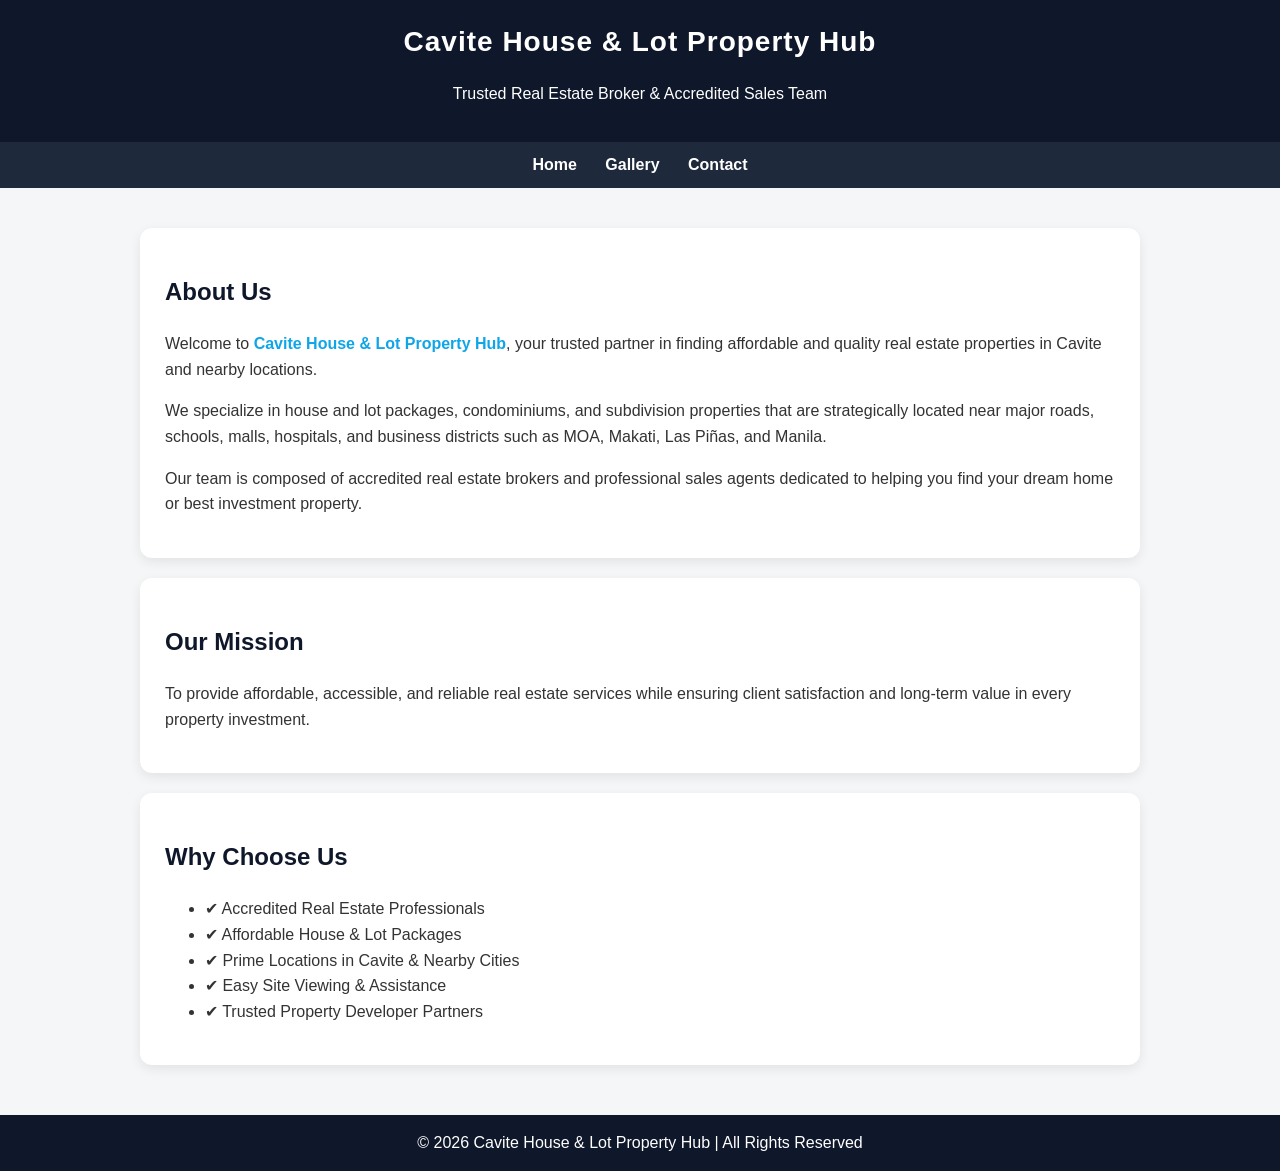
==== about.html @ 0b90f0d6 "Add files via upload" ====
<!DOCTYPE html>
<html lang="en">

<head>
    <meta charset="UTF-8" />
    <meta name="viewport" content="width=device-width, initial-scale=1.0" />
    <title>About Us | Cavite Property Hub</title>
    <style>
        body {
            font-family: Arial, sans-serif;
            margin: 0;
            background: #f4f6f8;
            color: #333;
            line-height: 1.6;
        }

        header {
            background: #0f172a;
            color: white;
            padding: 20px;
            text-align: center;
        }

        header h1 {
            margin: 0;
            font-size: 28px;
            letter-spacing: 1px;
        }

        nav {
            background: #1e293b;
            padding: 10px;
            text-align: center;
        }

        nav a {
            color: white;
            margin: 0 12px;
            text-decoration: none;
            font-weight: bold;
        }

        nav a:hover {
            color: #38bdf8;
        }

        .container {
            max-width: 1000px;
            margin: auto;
            padding: 20px;
        }

        .card {
            background: white;
            padding: 25px;
            border-radius: 12px;
            box-shadow: 0 4px 12px rgba(0, 0, 0, 0.08);
            margin-top: 20px;
        }

        h2 {
            color: #0f172a;
        }

        .highlight {
            color: #0ea5e9;
            font-weight: bold;
        }

        footer {
            text-align: center;
            padding: 15px;
            background: #0f172a;
            color: white;
            margin-top: 30px;
        }
    </style>
</head>

<body>

    <header>
        <h1>Cavite House & Lot Property Hub</h1>
        <p>Trusted Real Estate Broker & Accredited Sales Team</p>
    </header>

    <nav>
        <a href="index.html">Home</a>
        <a href="promo.html">Gallery</a>
        <a href="contact.html">Contact</a>
    </nav>

    <div class="container">
        <div class="card">
            <h2>About Us</h2>
            <p>
                Welcome to <span class="highlight">Cavite House & Lot Property Hub</span>, your trusted partner in
                finding affordable and quality real estate properties in Cavite and nearby locations.
            </p>
            <p>
                We specialize in house and lot packages, condominiums, and subdivision properties that are strategically
                located near major roads, schools, malls, hospitals, and business districts such as MOA, Makati, Las
                Piñas, and Manila.
            </p>
            <p>
                Our team is composed of accredited real estate brokers and professional sales agents dedicated to
                helping you find your dream home or best investment property.
            </p>
        </div>

        <div class="card">
            <h2>Our Mission</h2>
            <p>
                To provide affordable, accessible, and reliable real estate services while ensuring client satisfaction
                and long-term value in every property investment.
            </p>
        </div>

        <div class="card">
            <h2>Why Choose Us</h2>
            <ul>
                <li>✔ Accredited Real Estate Professionals</li>
                <li>✔ Affordable House & Lot Packages</li>
                <li>✔ Prime Locations in Cavite & Nearby Cities</li>
                <li>✔ Easy Site Viewing & Assistance</li>
                <li>✔ Trusted Property Developer Partners</li>
            </ul>
        </div>
    </div>

    <footer>
        &copy; 2026 Cavite House & Lot Property Hub | All Rights Reserved
    </footer>

</body>

</html>
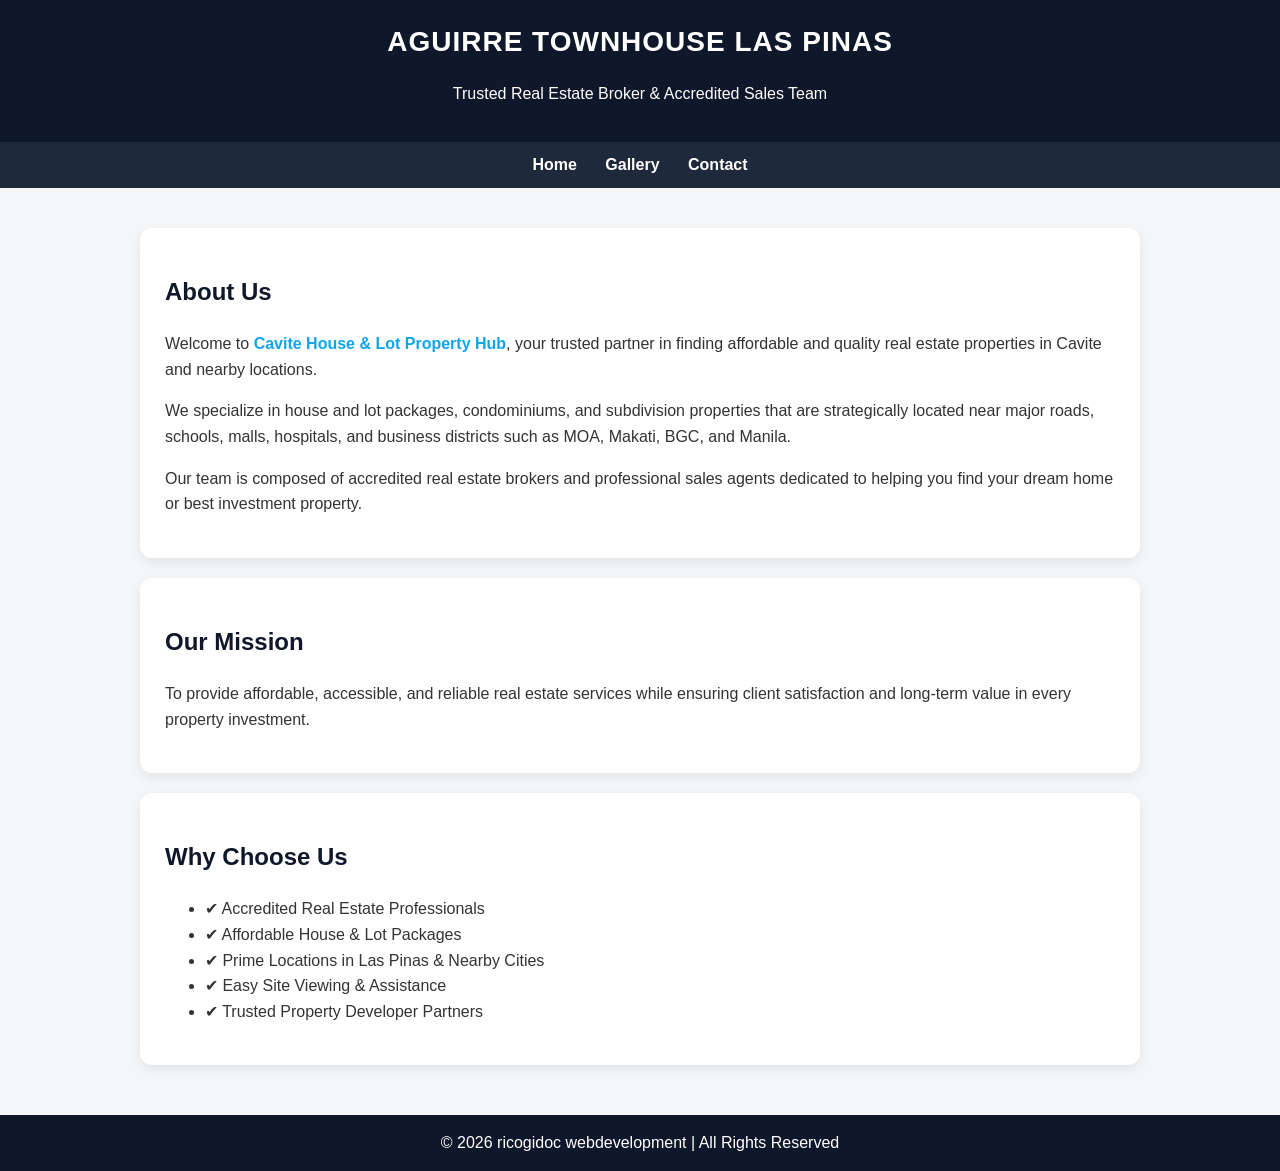
==== commit e7e7fb52: "Update about.html" ====
--- a/about.html
+++ b/about.html
@@ -4,7 +4,7 @@
 <head>
     <meta charset="UTF-8" />
     <meta name="viewport" content="width=device-width, initial-scale=1.0" />
-    <title>About Us | Cavite Property Hub</title>
+    <title>About Us | aguirretown house</title>
     <style>
         body {
             font-family: Arial, sans-serif;
@@ -80,7 +80,7 @@
 <body>
 
     <header>
-        <h1>Cavite House & Lot Property Hub</h1>
+        <h1>AGUIRRE TOWNHOUSE LAS PINAS</h1>
         <p>Trusted Real Estate Broker & Accredited Sales Team</p>
     </header>
 
@@ -99,8 +99,7 @@
             </p>
             <p>
                 We specialize in house and lot packages, condominiums, and subdivision properties that are strategically
-                located near major roads, schools, malls, hospitals, and business districts such as MOA, Makati, Las
-                Piñas, and Manila.
+                located near major roads, schools, malls, hospitals, and business districts such as MOA, Makati, BGC, and Manila.
             </p>
             <p>
                 Our team is composed of accredited real estate brokers and professional sales agents dedicated to
@@ -121,7 +120,7 @@
             <ul>
                 <li>✔ Accredited Real Estate Professionals</li>
                 <li>✔ Affordable House & Lot Packages</li>
-                <li>✔ Prime Locations in Cavite & Nearby Cities</li>
+                <li>✔ Prime Locations in Las Pinas & Nearby Cities</li>
                 <li>✔ Easy Site Viewing & Assistance</li>
                 <li>✔ Trusted Property Developer Partners</li>
             </ul>
@@ -129,9 +128,9 @@
     </div>
 
     <footer>
-        &copy; 2026 Cavite House & Lot Property Hub | All Rights Reserved
+        &copy; 2026 ricogidoc webdevelopment | All Rights Reserved
     </footer>
 
 </body>
 
-</html>+</html>
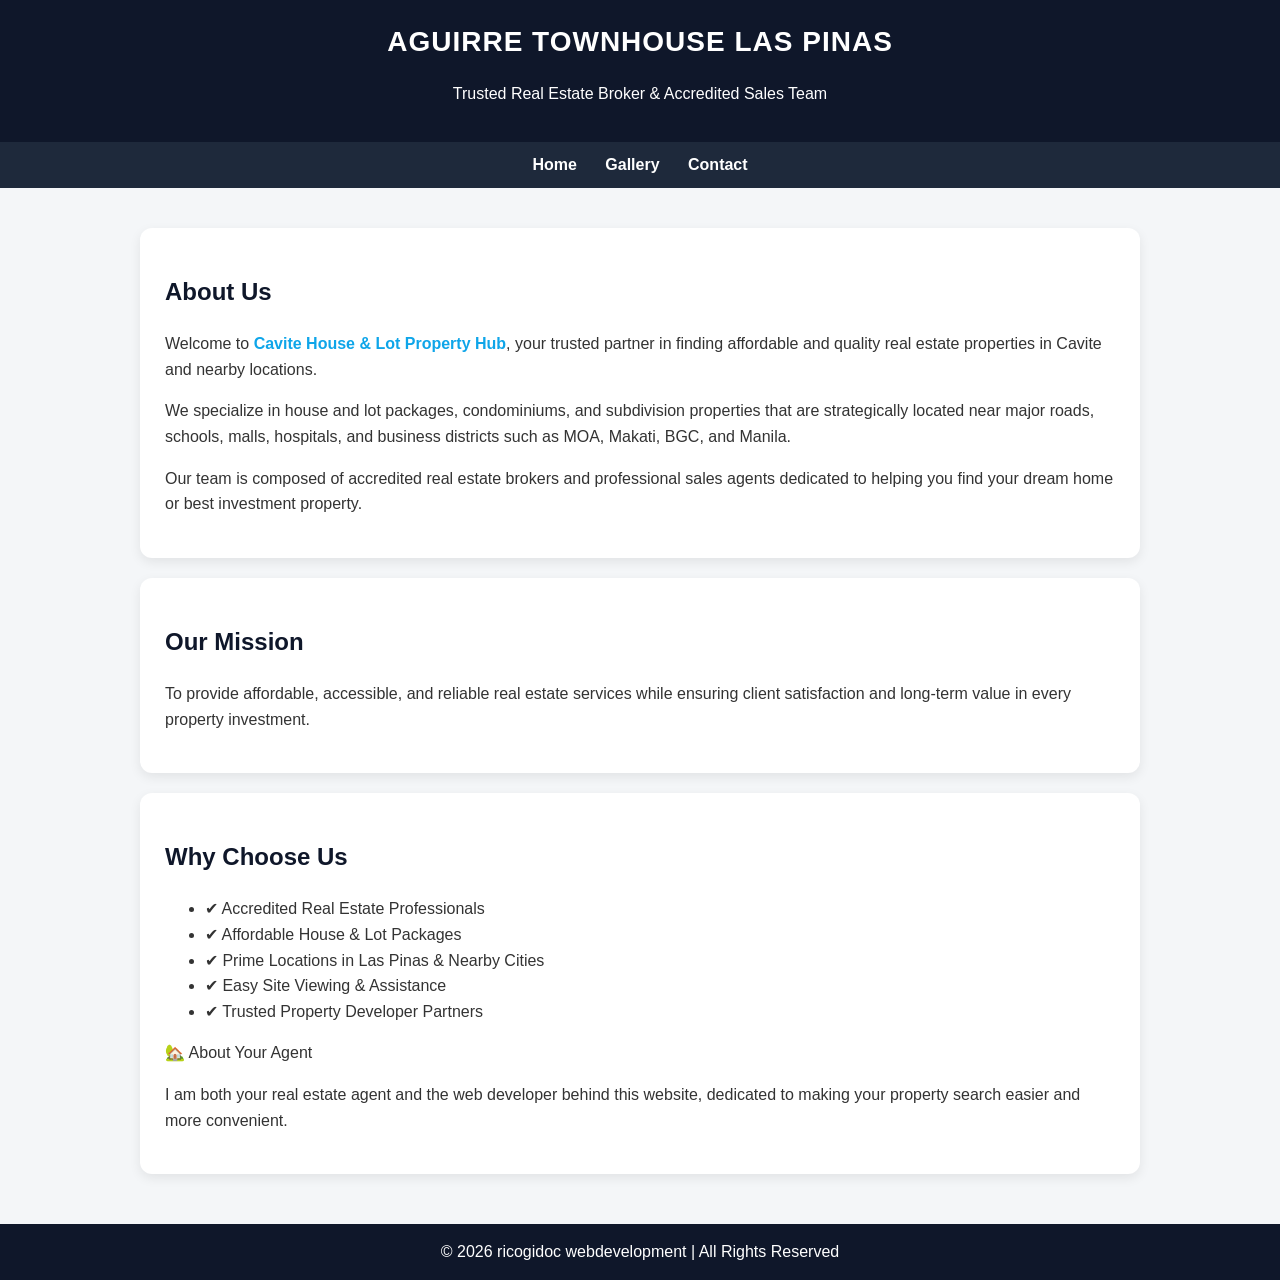
==== commit 269de402: "Update about.html" ====
--- a/about.html
+++ b/about.html
@@ -124,6 +124,9 @@
                 <li>✔ Easy Site Viewing & Assistance</li>
                 <li>✔ Trusted Property Developer Partners</li>
             </ul>
+            <p>🏡 About Your Agent</p>
+<p>I am both your real estate agent and the web developer behind this website, dedicated to making your property search easier and more convenient.
+            </p>
         </div>
     </div>
 
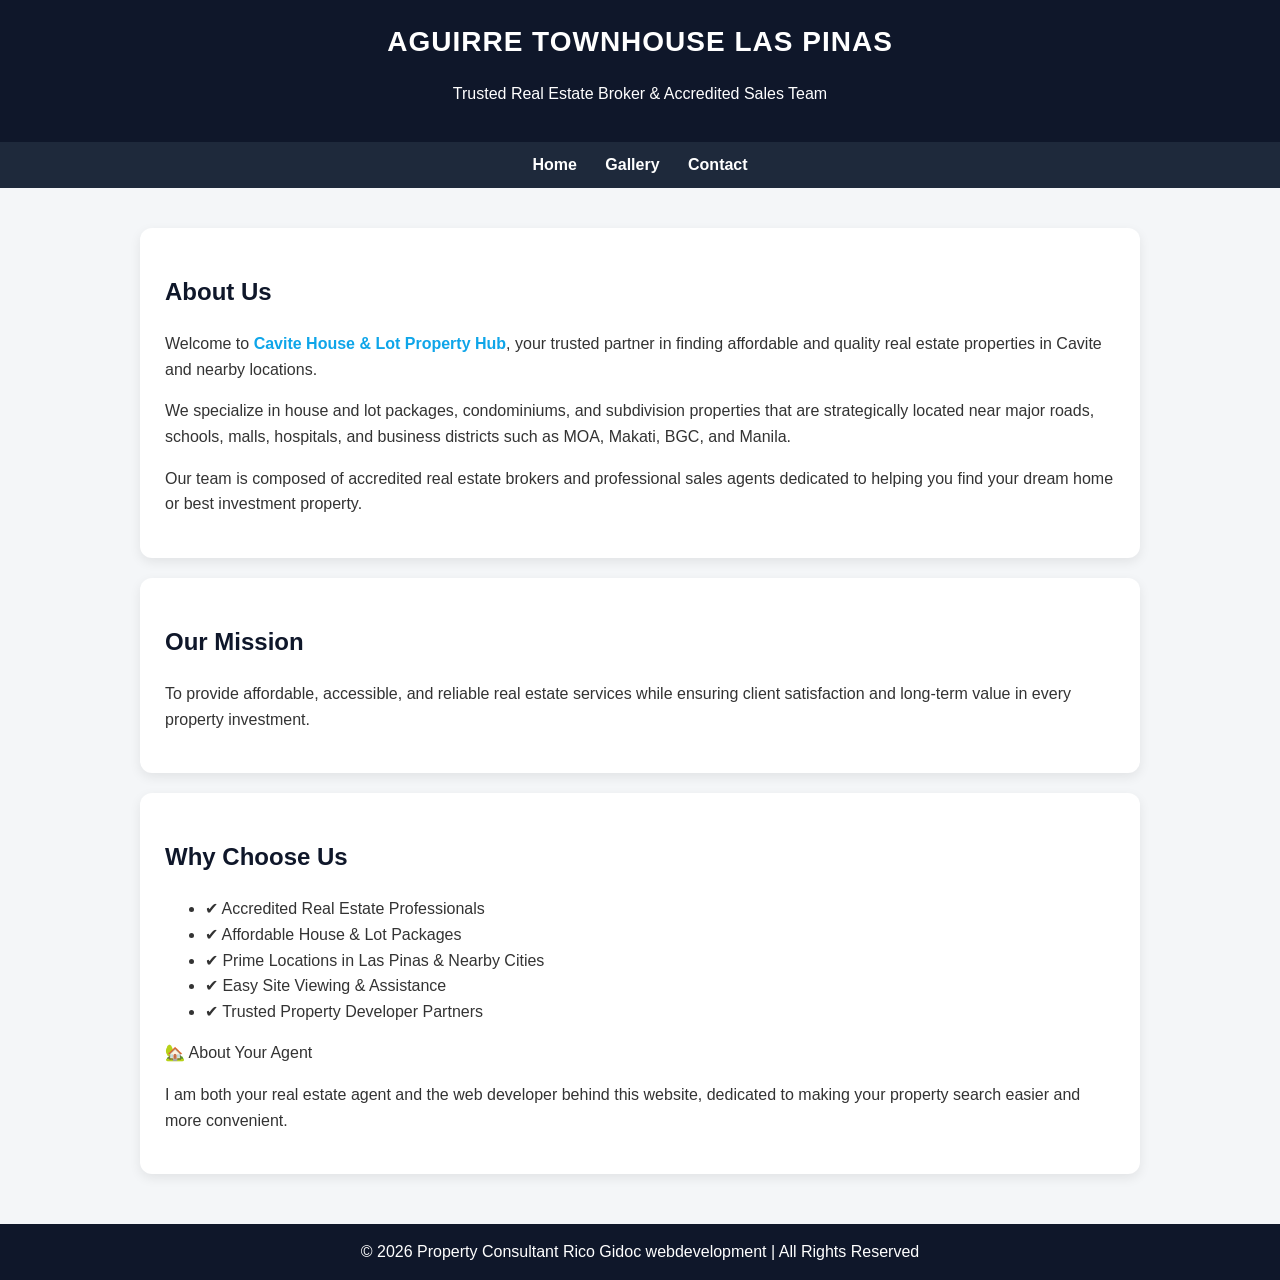
==== commit 35ad58e5: "Update about.html" ====
--- a/about.html
+++ b/about.html
@@ -131,7 +131,7 @@
     </div>
 
     <footer>
-        &copy; 2026 ricogidoc webdevelopment | All Rights Reserved
+        &copy; 2026 Property Consultant Rico Gidoc webdevelopment | All Rights Reserved
     </footer>
 
 </body>
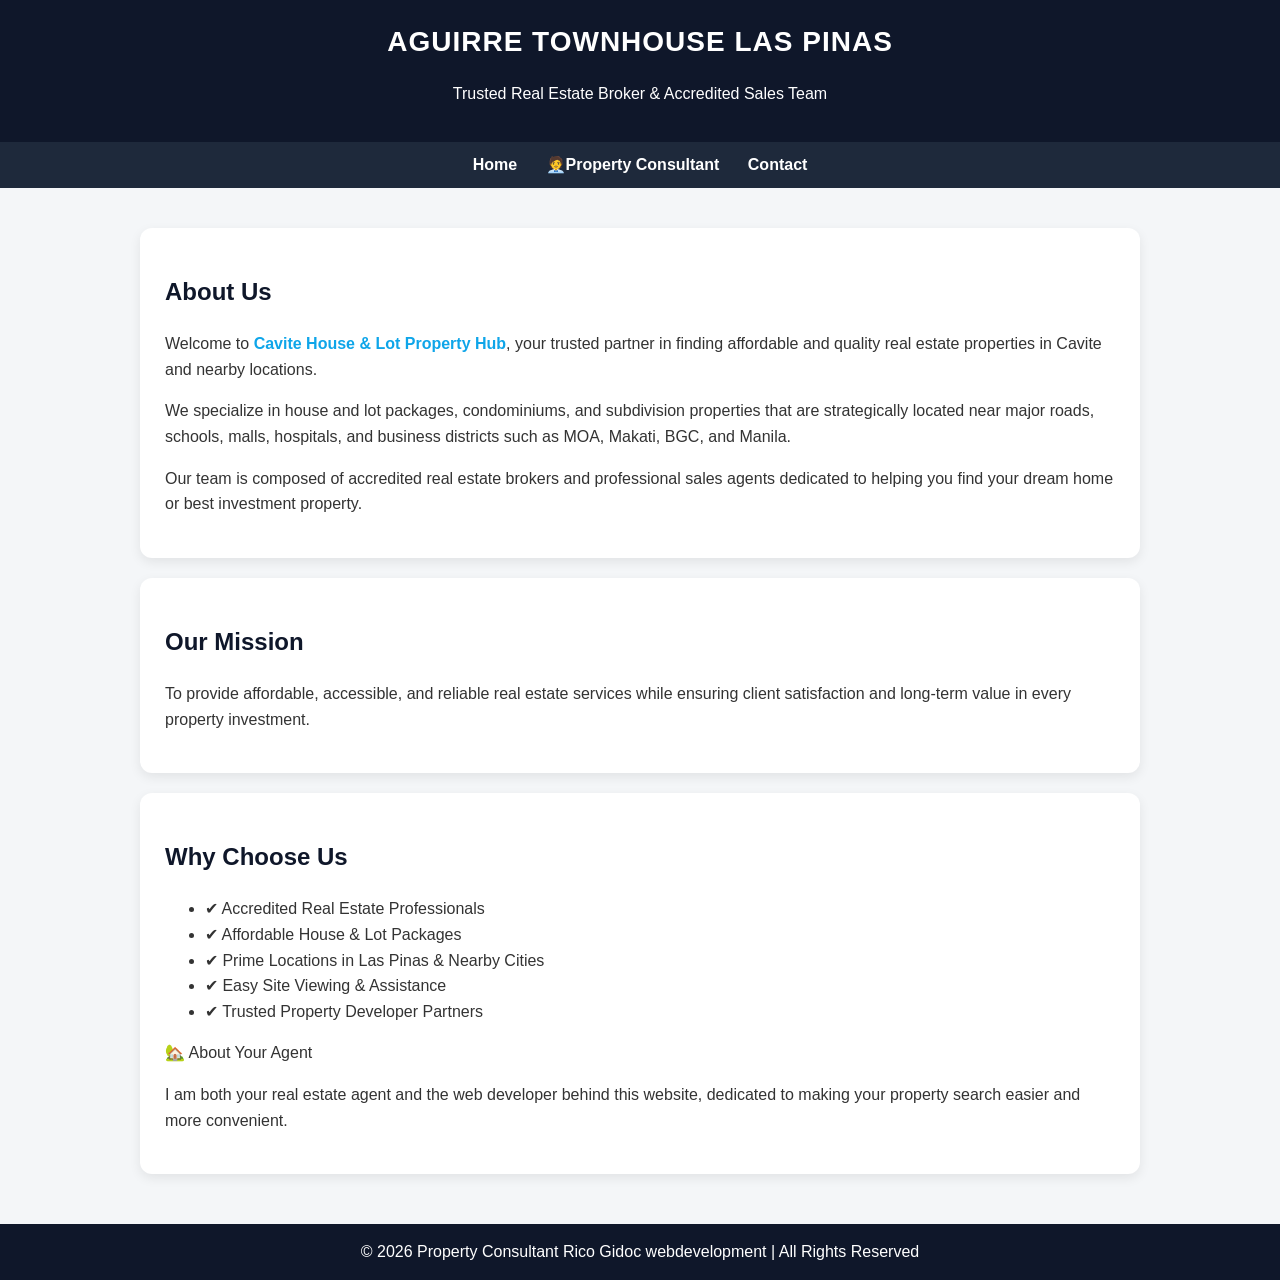
==== commit 5d14a4a3: "Update about.html" ====
--- a/about.html
+++ b/about.html
@@ -86,7 +86,7 @@
 
     <nav>
         <a href="index.html">Home</a>
-        <a href="promo.html">Gallery</a>
+        <a href="agent.html">🧑‍💼Property Consultant</a>
         <a href="contact.html">Contact</a>
     </nav>
 
